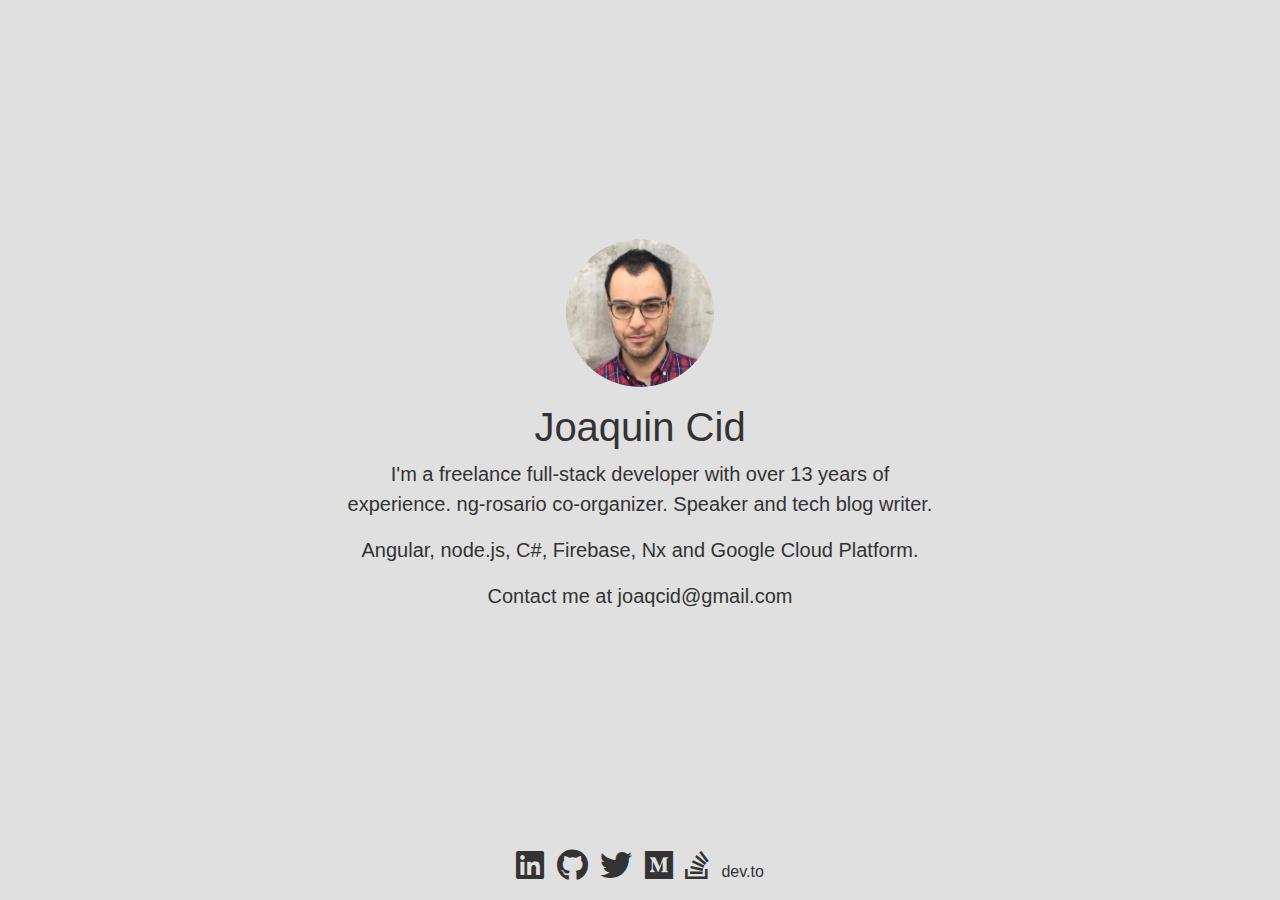
==== index.html @ 2bebc474 "initial commit" ====
<!doctype html>
<html lang="en">

<head>
    <meta charset="utf-8">
    <meta name="viewport"
          content="width=device-width, initial-scale=1, shrink-to-fit=no">
    <meta name="description"
          content="Angular, node.js, C#, Firebase, Nx and Google Cloud Platform.">
    <meta name="author"
          content="Mark Otto, Jacob Thornton, and Bootstrap contributors">
    <meta name="generator"
          content="Jekyll v3.8.6">
    <title>Joaquin Cid - Freelance full-stack developer.</title>

    <link rel="canonical"
          href="https://getbootstrap.com/docs/4.4/examples/cover/">

    <!-- Bootstrap core CSS -->
    <link rel="stylesheet"
          href="https://stackpath.bootstrapcdn.com/bootstrap/4.4.1/css/bootstrap.min.css"
          integrity="sha384-Vkoo8x4CGsO3+Hhxv8T/Q5PaXtkKtu6ug5TOeNV6gBiFeWPGFN9MuhOf23Q9Ifjh"
          crossorigin="anonymous">

    <!-- Favicons -->
    <link rel="shortcut icon"
          href="favicon.ico"
          type="image/x-icon" />

    <style>
        .bd-placeholder-img {
            font-size: 1.125rem;
            text-anchor: middle;
            -webkit-user-select: none;
            -moz-user-select: none;
            -ms-user-select: none;
            user-select: none;
        }

        @media (min-width: 768px) {
            .bd-placeholder-img-lg {
                font-size: 3.5rem;
            }
        }
    </style>
    <!-- Custom styles for this template -->
    <link href="cover.css"
          rel="stylesheet">
    <link href="fontawesome/fontawesome.min.css"
          rel="stylesheet">
    <link href="fontawesome/brands.min.css"
          rel="stylesheet">
</head>

<body class="text-center">
    <div class="cover-container d-flex w-100 h-100 p-3 mx-auto flex-column">
        <header class="masthead mb-auto">
            <div class="inner">
                <!-- <h3 class="masthead-brand">Cover</h3>
                <nav class="nav nav-masthead justify-content-center">
                    <a class="nav-link active"
                       href="#">Home</a>
                    <a class="nav-link"
                       href="#">Features</a>
                    <a class="nav-link"
                       href="#">Contact</a>
                </nav> -->
            </div>
        </header>

        <main role="main"
              class="inner cover ">
            <img class="w-25 rounded-circle mb-3"
                 src="profile_photo.jpg">
            <h1 class="cover-heading">Joaquin Cid</h1>
            <p class="lead">I'm a freelance full-stack developer with over 13 years of experience.
                <a href="https://www.meetup.com/ng-rosario">ng-rosario</a> co-organizer.
                Speaker and tech blog writer.
            </p>
            <p class="lead">
                Angular, node.js, C#, Firebase, Nx and Google Cloud Platform.
            </p>
            <p class="lead">
                Contact me at <a href="mailto:joaqcid@gmail.com">joaqcid@gmail.com</a>
            </p>
        </main>
        <footer class="mastfoot mt-auto">
            <a href="https://www.linkedin.com/in/joaqcid/"
               class="no-underline-on-hover">
                <i class="fab fa-linkedin fa-2x mr-2"></i>
            </a>
            <a href="https://github.com/joaqcid/"
               class="no-underline-on-hover">
                <i class="fab fa-github fa-2x mr-2"></i>
            </a>
            <a href="https://twitter.com/joaqcid/"
               class="no-underline-on-hover">
                <i class="fab fa-twitter fa-2x mr-2"></i>
            </a>

            <a href="https://medium.com/@joaqcid/"
               class="no-underline-on-hover">
                <i class="fab fa-medium fa-2x mr-2"></i>
            </a>

            <a href="https://stackoverflow.com/users/2856581/joaqcid/"
               class="no-underline-on-hover">
                <i class="fab fa-stack-overflow fa-2x mr-2"></i>
            </a>

            <a href="https://dev.to/joaqcid/">
                dev.to
            </a>
        </footer>
    </div>
</body>

</html>
---- cover.css ----
/*
 * Globals
 */

/* Links */
a,
a:focus,
a:hover {
    color: #fff;
}

/* Custom default button */
.btn-secondary,
.btn-secondary:hover,
.btn-secondary:focus {
    color: #333;
    text-shadow: none;
    /* Prevent inheritance from `body` */
    background-color: #fff;
    border: .05rem solid #fff;
}


/*
 * Base structure
 */

html,
body {
    height: 100%;
    background-color: #E0E0E0;
}

body {
    display: -ms-flexbox;
    display: flex;
    color: #333;
    /* text-shadow: 0 .05rem .1rem rgba(0, 0, 0, .5); */
    /* box-shadow: inset 0 0 5rem rgba(0, 0, 0, .5); */
}

a,
a:hover {
    color: #333;
}

.no-underline-on-hover:hover {
    text-decoration: none;
}

.cover-container {
    max-width: 42em;
}

.text-underline {
    text-decoration: underline;
}


/*
 * Header
 */
.masthead {
    margin-bottom: 2rem;
}

.masthead-brand {
    margin-bottom: 0;
}

.nav-masthead .nav-link {
    padding: .25rem 0;
    font-weight: 700;
    color: rgba(255, 255, 255, .5);
    background-color: transparent;
    border-bottom: .25rem solid transparent;
}

.nav-masthead .nav-link:hover,
.nav-masthead .nav-link:focus {
    border-bottom-color: rgba(255, 255, 255, .25);
}

.nav-masthead .nav-link+.nav-link {
    margin-left: 1rem;
}

.nav-masthead .active {
    color: #fff;
    border-bottom-color: #fff;
}

@media (min-width: 48em) {
    .masthead-brand {
        float: left;
    }

    .nav-masthead {
        float: right;
    }
}


/*
 * Cover
 */
.cover {
    padding: 0 1.5rem;
}

.cover .btn-lg {
    padding: .75rem 1.25rem;
    font-weight: 700;
}


/*
 * Footer
 */
.mastfoot {
    color: rgba(255, 255, 255, .5);
}

.cursor-pointer {
    cursor: pointer;
}
---- fontawesome/brands.min.css ----
/*!
 * Font Awesome Free 5.12.0 by @fontawesome - https://fontawesome.com
 * License - https://fontawesome.com/license/free (Icons: CC BY 4.0, Fonts: SIL OFL 1.1, Code: MIT License)
 */
@font-face{font-family:"Font Awesome 5 Brands";font-style:normal;font-weight:normal;font-display:auto;src:url(../webfonts/fa-brands-400.eot);src:url(../webfonts/fa-brands-400.eot?#iefix) format("embedded-opentype"),url(../webfonts/fa-brands-400.woff2) format("woff2"),url(../webfonts/fa-brands-400.woff) format("woff"),url(../webfonts/fa-brands-400.ttf) format("truetype"),url(../webfonts/fa-brands-400.svg#fontawesome) format("svg")}.fab{font-family:"Font Awesome 5 Brands"}
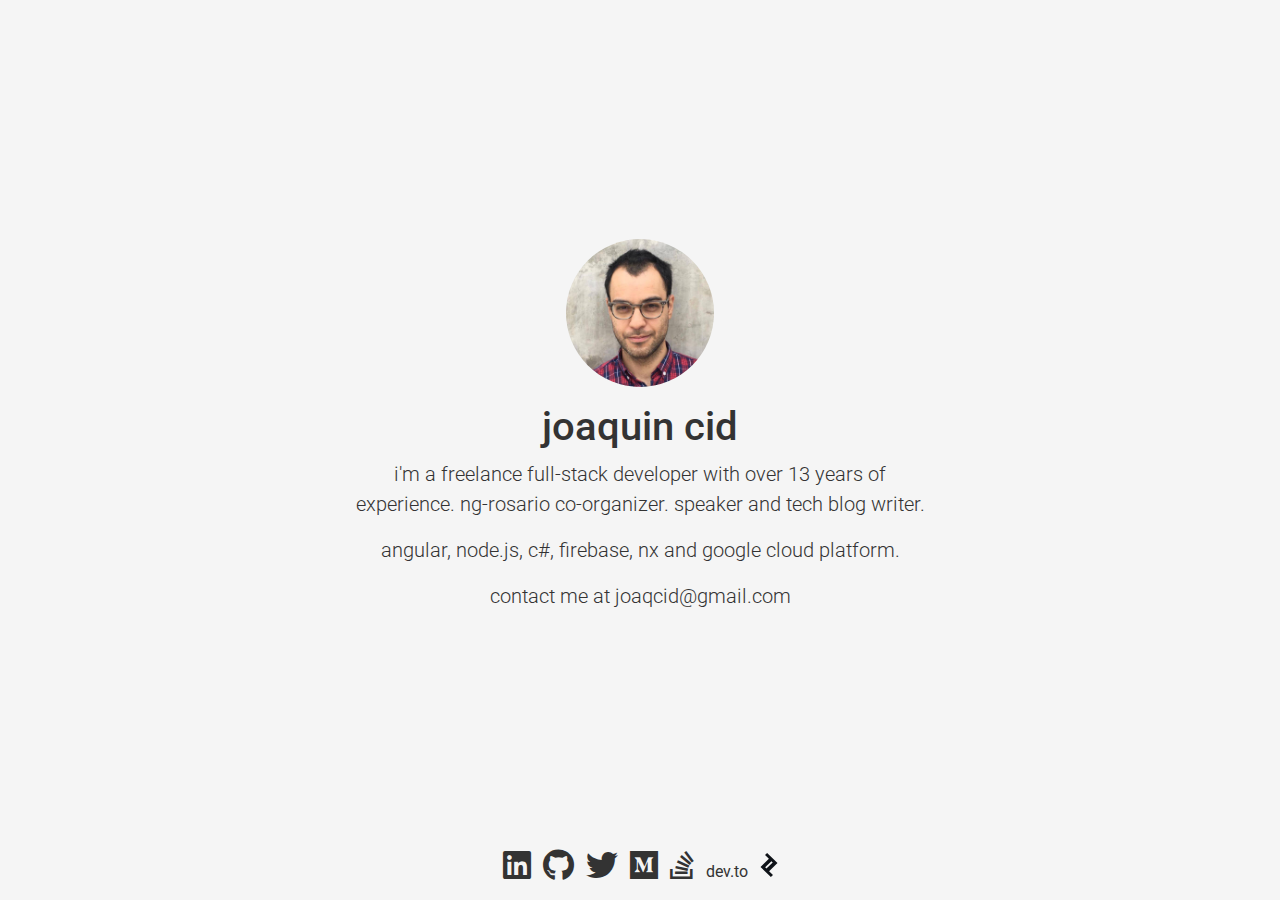
==== commit 50698260: "update styles" ====
--- a/index.html
+++ b/index.html
@@ -14,13 +14,17 @@
     <title>Joaquin Cid - Freelance full-stack developer.</title>
 
     <link rel="canonical"
-          href="https://getbootstrap.com/docs/4.4/examples/cover/">
+          href="https://joaqcid.dev/">
 
     <!-- Bootstrap core CSS -->
     <link rel="stylesheet"
           href="https://stackpath.bootstrapcdn.com/bootstrap/4.4.1/css/bootstrap.min.css"
           integrity="sha384-Vkoo8x4CGsO3+Hhxv8T/Q5PaXtkKtu6ug5TOeNV6gBiFeWPGFN9MuhOf23Q9Ifjh"
           crossorigin="anonymous">
+
+    <!-- Roboto font -->
+    <link href="https://fonts.googleapis.com/css?family=Roboto&display=swap"
+          rel="stylesheet">
 
     <!-- Favicons -->
     <link rel="shortcut icon"
@@ -108,8 +112,16 @@
                 <i class="fab fa-stack-overflow fa-2x mr-2"></i>
             </a>
 
-            <a href="https://dev.to/joaqcid/">
+            <a href="https://dev.to/joaqcid/"
+               class="mr-2">
                 dev.to
+            </a>
+
+            <a href="https://www.toptal.com/resume/joaquin-cid">
+
+                <img style="vertical-align: unset;"
+                     class="fab fa-2x"
+                     src="toptal.svg">
             </a>
         </footer>
     </div>
--- a/cover.css
+++ b/cover.css
@@ -28,13 +28,15 @@
 html,
 body {
     height: 100%;
-    background-color: #E0E0E0;
+    background-color: whitesmoke;
 }
 
 body {
     display: -ms-flexbox;
     display: flex;
     color: #333;
+    text-transform: lowercase;
+    font-family: 'Roboto', sans-serif;
     /* text-shadow: 0 .05rem .1rem rgba(0, 0, 0, .5); */
     /* box-shadow: inset 0 0 5rem rgba(0, 0, 0, .5); */
 }
